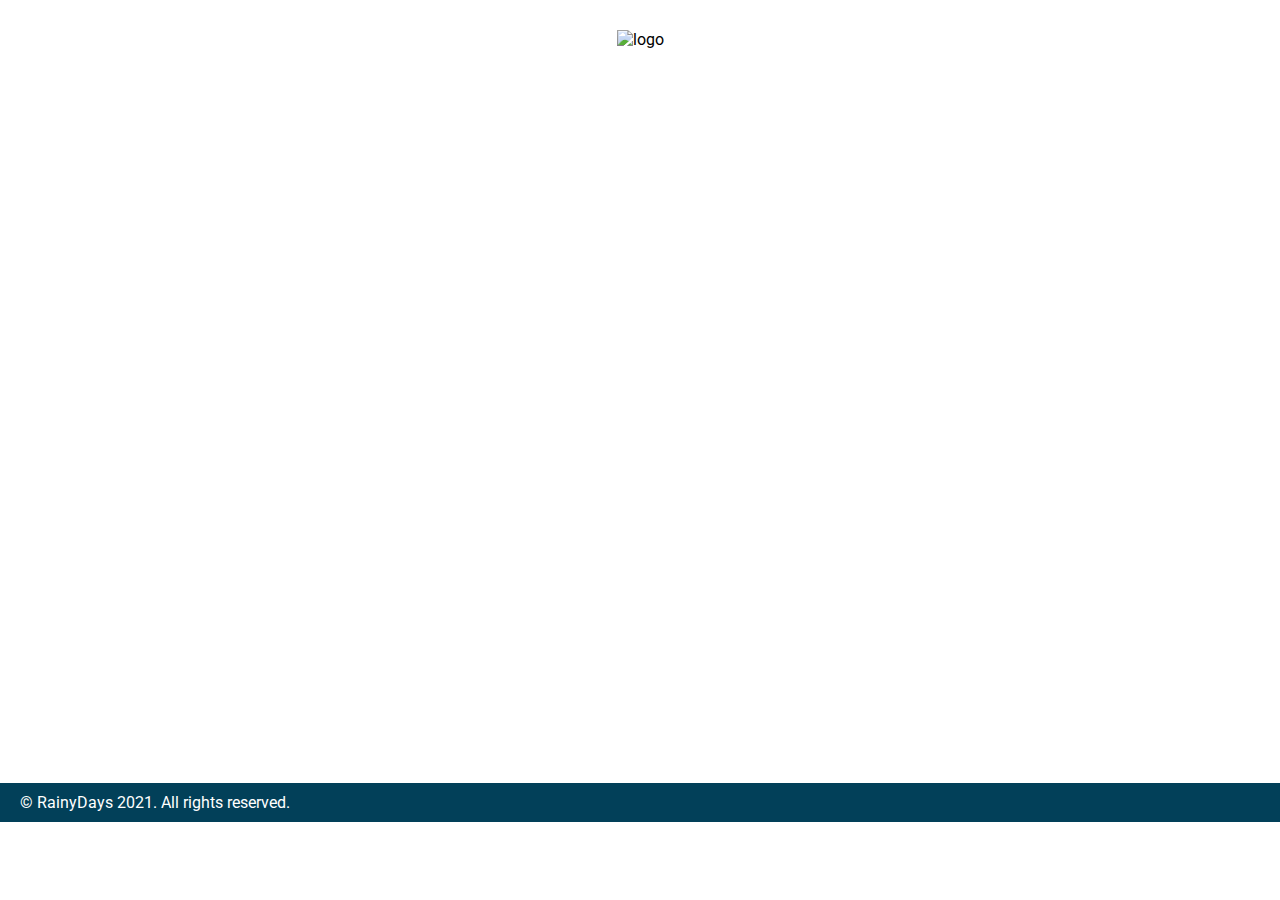
==== about.html @ 9b1ec785 "added lang attribute to all pages, created about.html and added common elements" ====
<!DOCTYPE html>
<html lang="en">
  <head>
    <meta charset="UTF-8">
    <meta name="description" content="Info about the company">
    <meta name="keywords" content="about, company, details">
    <meta name="author" content="Roxanne Franco">
    <meta name="viewport" content="width=device-width, initial-scale=1.0">
    <link rel="preconnect" href="https://fonts.googleapis.com">
    <link rel="preconnect" href="https://fonts.gstatic.com" crossorigin>
    <link href="https://fonts.googleapis.com/css2?family=Roboto+Slab:wght@400;700&family=Roboto:wght@400;700&display=swap" rel="stylesheet"> 
    <link rel="stylesheet" href="css/styles.css">
    <link rel="stylesheet" href="css/all.css">
    <title>About us</title>
  </head>
  <body class="page-shop">
    <!--HEADER-->
    <header>
        <div class="center-content">
            <div class="top-header">
            <nav class="menu">
                <ul>
                <li>
                    <a href="index.html">HOME</a>
                </li>
                <li>
                    <a class="active" href="about.html">ABOUT</a>
                </li>
                <li>
                    <a href="shop.html">SHOP</a>
                </li>
                <li>
                    <a href="#">CONTACTS</a>
                </li>
                </ul>
            </nav>
            <!--LOGO-->
            <div class="logo">
                <img src="images/logo.png" alt="logo">
            </div>
            <!--SEARCH AND CART-->
            <div class="search-cart">
                <ul>
                <li>
                    <a href="#"><i class="fas fa-search"></i></a>
                </li>
                <li>
                    <a href="cart.html"><i class="fas fa-shopping-cart"></i></a>
                </li>
                </ul>
                </div>
            </div>
        </div>
    </header>
    <main class="container-margin">
        <div class="center-content">
            <!--CONTENT HERE-->
        </div>
    </main>
    <!--FOOTER-->
    <footer>
        <div class="copyrights">
          <p>&copy; RainyDays 2021. All rights reserved.</p>
        </div>
        <div class="socials">
          <ul>
            <li>
              <a href="#"><i class="fab fa-facebook-f"></i></a>
            </li>
            <li>
              <a href="#"><i class="fab fa-instagram"></i></a>
            </li>
            <li>
              <a href="#"><i class="fab fa-twitter"></i></a>
            </li>
          </ul>
        </div>
      </footer>
    </body>
  </html>
---- css/styles.css ----
:root {
  --main-blue: #024059;
  --main-font: "Roboto", sans-serif;
  --second-font: "Roboto Slab", serif;
  --grey: #f1f1f1;
  --dark-grey: #d9d9d9;
}

header {
  background-image: url(../images/pattern.jpg);
}

.home-header {
  min-height: 100vh;
}
body {
  font-family: var(--main-font);
  margin: 0;
}
footer {
  background-color: var(--main-blue);
  padding: 15px;
  display: flex;
  align-items: center;
  padding: 10px 20px;
}
.copyrights {
  color: white;
}
footer p {
  margin: 0;
}
.socials li {
  list-style-type: none;
  display: inline-block;
  font-size: 20px;
  padding: 0 5px;
}
.socials ul {
  margin: 0;
  padding-left: 0;
}
.socials li a {
  text-decoration: none;
  color: white;
}
.socials {
  margin-left: auto;
}
.menu {
  flex: 1;
}
.menu a {
  text-decoration: none;
  color: white;
  font-size: 16px;
}
.menu li {
  display: inline-block;
  padding: 0 10px;
}
.menu ul {
  margin: 0;
  padding: 0;
}

.logo {
  padding-bottom: 10px;
}
.search-cart ul {
  margin: 0;
  padding-left: 0;
  list-style-type: none;
  display: inline-block;
}
.search-cart li a {
  color: white;
  text-decoration: none;
  list-style-type: none;
  font-size: 20px;
  padding: 0 5px;
}
.search-cart li {
  display: inline-block;
}
.search-cart {
  flex: 1;
  text-align: right;
}
.top-header {
  display: flex;
  align-items: center;
  padding-top: 30px;
}
.active {
  font-weight: bold;
}

.center-content {
  max-width: 1110px;
  margin-left: auto;
  margin-right: auto;
}
.container-gallery {
  margin-top: 120px;
  margin-bottom: 30px;
  margin-top: 0px;
}
.row {
  display: flex;
  gap: 10px;
}
.vertical-image {
  flex: 1;
  height: 460px;
  padding: 10px;
  position: relative;
}
.horizontal-image {
  flex: 2;
  height: 460px;
  padding: 10px;
  position: relative;
}
.row img {
  width: 100%;
  height: 100%;
  object-fit: cover;
}
.page-title {
  font-family: var(--second-font);
  color: var(--main-blue);
  font-size: 32px;
  margin: 0;
}
.page-shop .page-title,
.page-home .page-title {
  margin-bottom: 30px;
}

.container-margin {
  margin: 50px 0;
  min-height: calc(100vh - 141px - 35px - 100px);
}
.vertical-image a,
.horizontal-image a {
  position: absolute;
  top: 0;
  left: 0;
  right: 0;
  bottom: 0;
  justify-content: center;
  align-items: center;
  display: flex;
  font-family: var(--second-font);
  font-size: 32px;
  font-weight: bold;
  color: white;
  text-decoration: none;
}

.welcome-container {
  display: flex;
  align-items: center;
  padding-bottom: 40px;
  min-height: calc(100vh - 141px);
}
.welcome-image {
  flex: 2;
}

.welcome-image img {
  width: 100%;
}
.welcome-right {
  flex: 1;
  display: flex;
  flex-direction: column;
  align-items: center;
}
.welcome-text {
  color: white;
  font-family: var(--second-font);
  font-size: 32px;
  font-weight: bold;
  text-align: center;
}

.welcome-text span {
  display: block;
}

.welcome-button {
  background-color: transparent;
  font-family: var(--main-font);
  font-weight: bold;
  border: 3px solid white;
  text-transform: uppercase;
  color: white;
  font-size: 22px;
  padding: 10px 55px;
  border-radius: 10px;
  text-decoration: none;
}

.welcome-button:hover {
  background-color: white;
  color: var(--main-blue);
}

.shop-items {
  display: flex;
  flex-wrap: wrap;
  gap: 10px;
}

.shop-item {
  background-color: var(--grey);
  text-align: center;
  padding: 40px;
  box-sizing: border-box;
  flex-grow: 1;
  width: calc(33.3333% - 10px);
  text-decoration: none;
  transition: background-color 200ms ease;
}

.shop-item:hover {
  background-color: #d5d5d5;
}
.image-size {
  width: 100%;
  max-width: 175px;
}

.item-title,
.item-price {
  font-family: var(--main-font);
  margin: 0%;
  padding-top: 5px;
}
.item-title {
  font-size: 20px;
  color: #6e6e6e;
  margin-top: 50px;
}
.item-price {
  font-size: 16px;
  color: black;
}

.box-product {
  display: flex;
  align-items: center;
  justify-content: center;
}

.bg-grey {
  background-color: var(--grey);
}

.size-options {
  text-align: center;
  font-size: 20px;
  text-decoration: none;
  list-style-type: none;
  display: flex;
  padding: 0;
}

.size-options li {
  transition: border 200ms ease;
}

.size-options li:hover {
  border-color: var(--main-blue);
}

.size-options li:first-child {
  margin-left: 0;
}

.unique-size {
  margin: 0 10px;
  width: 53px;
  height: 53px;
  display: flex;
  border: 1px solid #c4c4c4;
  justify-content: center;
  align-items: center;
}
.second-title {
  color: black;
  font-size: 26px;
}

.product-title {
  font-size: 30px;
  color: #6e6e6e;
  margin: 0;
}

.product-boxes {
  display: flex;
  gap: 30px;
}

.product-boxes > div {
  flex: 1;
}

.price-tag {
  color: black;
  font-family: var(--main-font);
  font-size: 30px;
  font-weight: bold;
}

.title-price {
  text-align: center;
  margin-bottom: 30px;
}

.color-balls {
  padding-left: 0;
}
.color-balls li {
  opacity: 1;
  transition: opacity 200ms ease;
}

.color-balls li:hover {
  opacity: 0.5;
}

.color-balls li:first-child {
  margin-left: 0;
}

.unique-color {
  display: inline-block;
  border-radius: 50%;
  width: 42px;
  height: 42px;
  margin: 5px;
}

.product-details {
  font-family: var(--main-font);
  font-size: 16px;
  color: black;
  margin-top: 20px;
  margin-bottom: 0;
}

.cart-button {
  background-color: var(--main-blue);
  font-family: var(--main-font);
  font-weight: bold;
  text-transform: uppercase;
  color: white;
  font-size: 22px;
  padding: 10px;
  border-radius: 10px;
  border: 3px solid transparent;
  text-decoration: none;
  display: block;
  margin-top: 20px;
  text-align: center;
}

.cart-button:hover {
  background-color: white;
  color: var(--main-blue);
  border-color: var(--main-blue);
}

.delivery-note {
  color: var(--main-blue);
  font-family: var(--main-font);
  font-size: 16px;
}

.item-details {
  padding: 30px;
}

.active span {
  font-family: var(--second-font);
}

.breadcrumbs-box {
  padding-bottom: 20px;
}
.breadcrumbs {
  font-family: var(--main-font);
  color: #024059;
  font-size: 16px;
}

.product-row {
  display: flex;
  align-items: center;
  padding: 30px;
  border-bottom: 2px solid var(--dark-grey);
}

.image-box {
  position: relative;
  background-color: var(--dark-grey);
  padding: 10px;
  border-radius: 10px;
}

.image-box img {
  max-height: 90px;
}

.image-box span {
  background-color: white;
  color: var(--main-blue);
  font-size: 14px;
  font-weight: bold;
  border-radius: 5px;
  height: 24px;
  width: 24px;
  display: flex;
  align-items: center;
  justify-content: center;
  position: absolute;
  top: -8px;
  right: -8px;
}
.product-row .title {
  font-weight: normal;
  font-family: var(--main-font);
  font-size: 20px;
  color: black;
  margin: 0;
  flex: 1;
  margin: 0 20px;
}
.cart-title {
  padding-top: 30px;
}
.product-row .price {
  font-family: var(--main-font);
  font-size: 20px;
  color: black;
  font-weight: bold;
  margin: 0 20px;
}
.product-row .unique-color,
.product-row .unique-size {
  margin: 0 20px;
}
.trash-icon {
  text-decoration: none;
  color: black;
  font-size: 25px;
}

.container-size-color-price {
  display: flex;
  align-items: center;
}

.preview-box {
  display: flex;
}
.preview-details {
  flex: 1;
  padding: 30px;
}
.subtotal-detail,
.shipping-detail,
.total-detail {
  display: flex;
  padding: 10px 30px;
  font-family: var(--main-font);
  font-size: 14px;
  color: #6e6e6e;
}

.unique-total {
  font-size: 20px;
  color: black;
  font-weight: bold;
  text-transform: uppercase;
}
.discount-code {
  display: flex;
  flex: 1;
  align-items: center;
  justify-content: center;
}

.first-column {
  flex: 1;
}

.discount-input {
  text-align: center;
  padding: 0 50px;
  line-height: 50px;
  border-radius: 5px;
  border: 1px solid var(--dark-grey);
}

.apply-button {
  font-family: var(--main-font);
  font-size: 14px;
  color: white;
  background-color: var(--main-blue);
  padding: 17px 40px;
  border: 0;
  border-radius: 5px;
  text-decoration: none;
}

.checkout-button,
.keep-shopping-button {
  font-family: var(--main-font);
  font-weight: bold;
  text-transform: uppercase;
  color: white;
  font-size: 14px;
  padding: 10px;
  border-radius: 5px;
  text-decoration: none;
  display: block;
  margin-top: 10px;
  text-align: center;
}
.checkout-button {
  background-color: #075725;
}
.keep-shopping-button {
  background-color: white;
  color: var(--main-blue);
  border: 1px solid #c4c4c4;
}

form {
  max-width: 750px;
  margin-left: auto;
  margin-right: auto;
  padding: 20px 0 30px 0;
}
.checkout-title {
  font-family: var(--second-font);
  color: var(--main-blue);
  font-size: 20px;
  margin: 10px;
}
.radio-data {
  display: flex;
  background-color: white;
  border: 1px solid var(--dark-grey);
  border-radius: 5px;
  padding: 10px;
  align-items: center;
}
.radio-data input {
  margin-right: 10px;
}
.billing-label,
.radio-label {
  display: flex;
  font-family: var(--main-font);
  font-size: 14px;
  color: black;
  align-items: center;
}
.radio-label {
  color: #6e6e6e;
}

.radio-box {
  margin: 0;
  align-items: center;
}
.input-data {
  flex: 1;
  font-family: var(--main-font);
  font-size: 14px;
  color: #6e6e6e;
  display: inline-block;
  background-color: white;
  border: 1px solid var(--dark-grey);
  border-radius: 5px;
  padding: 10px;
}

.input-row {
  display: flex;
  margin: 10px 0;
  gap: 10px;
}
.input-flex-1 {
  flex: 1;
}
.input-flex-2 {
  flex: 2;
}

.check-container {
  display: flex;
}

.check-container input {
  margin: 0;
  margin-right: 10px;
}

.content-success {
  text-align: center;
  padding: 50px 20px;
}

.success-order {
  font-family: var(--second-font);
  font-size: 22px;
  color: #2c7e4b;
}

.success-text,
.tracking-text {
  margin: 0;
  font-family: var(--main-font);
  font-size: 20px;
  color: black;
  font-weight: normal;
}

.tracking-text {
  margin-bottom: 30px;
}
.newsletter-note {
  font-family: var(--main-font);
  font-size: 14px;
  color: #6e6e6e;
  font-weight: normal;
  margin-top: 30px;
}
.subscribe-box {
  text-align: center;
}
/* RESPONSIVE RULES */
@media only screen and (max-width: 1200px) {
  .welcome-container {
    flex-direction: column;
    min-height: calc(100vh - 204px);
    padding-top: 40px;
  }
  .welcome-image {
    flex: none;
    padding: 0 20px;
  }
  .welcome-right {
    flex: none;
  }
  .categories-home h2 {
    text-align: center;
  }
  .row {
    display: block;
  }
  .vertical-image,
  .horizontal-image {
    height: 450px;
    margin: 0 20px;
  }
  .page-title {
    text-align: center;
  }
  .shop-item {
    width: calc(50% - 10px);
  }
}
@media only screen and (max-width: 1210px) {
  .page-title {
    text-align: center;
  }
  .shop-items {
    padding: 0 30px;
  }
  .product-boxes {
    margin: 0 30px;
  }
}
@media only screen and (max-width: 1120px) {
  .center-content {
    margin: 0 30px;
  }
}
@media only screen and (max-width: 1030px) {
  .welcome-image {
    padding: 10px;
  }
  .top-header {
    flex-direction: column;
  }
  .menu {
    order: 2;
    margin-top: 20px;
    margin-bottom: 20px;
  }
  .logo {
    order: 1;
  }
  .search-cart {
    order: 3;
    padding-bottom: 10px;
  }
  .preview-box {
    display: block;
    padding-bottom: 10px;
  }
}
@media only screen and (max-width: 895px) {
  .product-row {
    display: block;
    text-align: center;
  }
  .image-box img {
    max-height: initial;
  }
  .image-box {
    display: inline-block;
  }
  .container-size-color-price {
    justify-content: center;
  }
  .title {
    padding: 20px;
  }
}
@media only screen and (max-width: 815px) {
  form {
    padding: 20px;
  }
  .input-row {
    display: block;
    margin: 0;
  }
  .input-data {
    width: 100%;
    box-sizing: border-box;
    margin-bottom: 5px;
  }
  .check-container {
    margin: 10px 0 15px 0;
  }
}
@media only screen and (max-width: 960px) {
  .product-boxes {
    display: block;
  }
  .box-product {
    margin-left: auto;
    margin-right: auto;
    padding: 30px;
  }

  .title-price {
    margin-top: 30px;
  }
}
@media only screen and (max-width: 620px) {
  .shop-item {
    width: calc(100% - 10px);
  }
  .shop-items {
    padding: 0 30px;
  }
  .box-product {
    margin-left: auto;
    margin-right: auto;
  }

  .box-product img {
    width: 100%;
    display: inline-block;
    height: auto;
  }
}
@media only screen and (max-width: 445px) {
  .discount-code {
    text-align: center;
  }
  .apply-button {
    margin-top: 10px;
  }
}
@media only screen and (max-width: 400px) {
  .menu li {
    padding: 0 6px;
  }
  .welcome-text {
    font-size: 24px;
  }
  .vertical-image,
  .horizontal-image {
    height: 300px;
    margin: 0 20px;
  }
  .socials {
    text-align: center;
  }

  .copyrights {
    text-align: center;
    margin-bottom: 10px;
  }
  footer {
    display: block;
  }
}
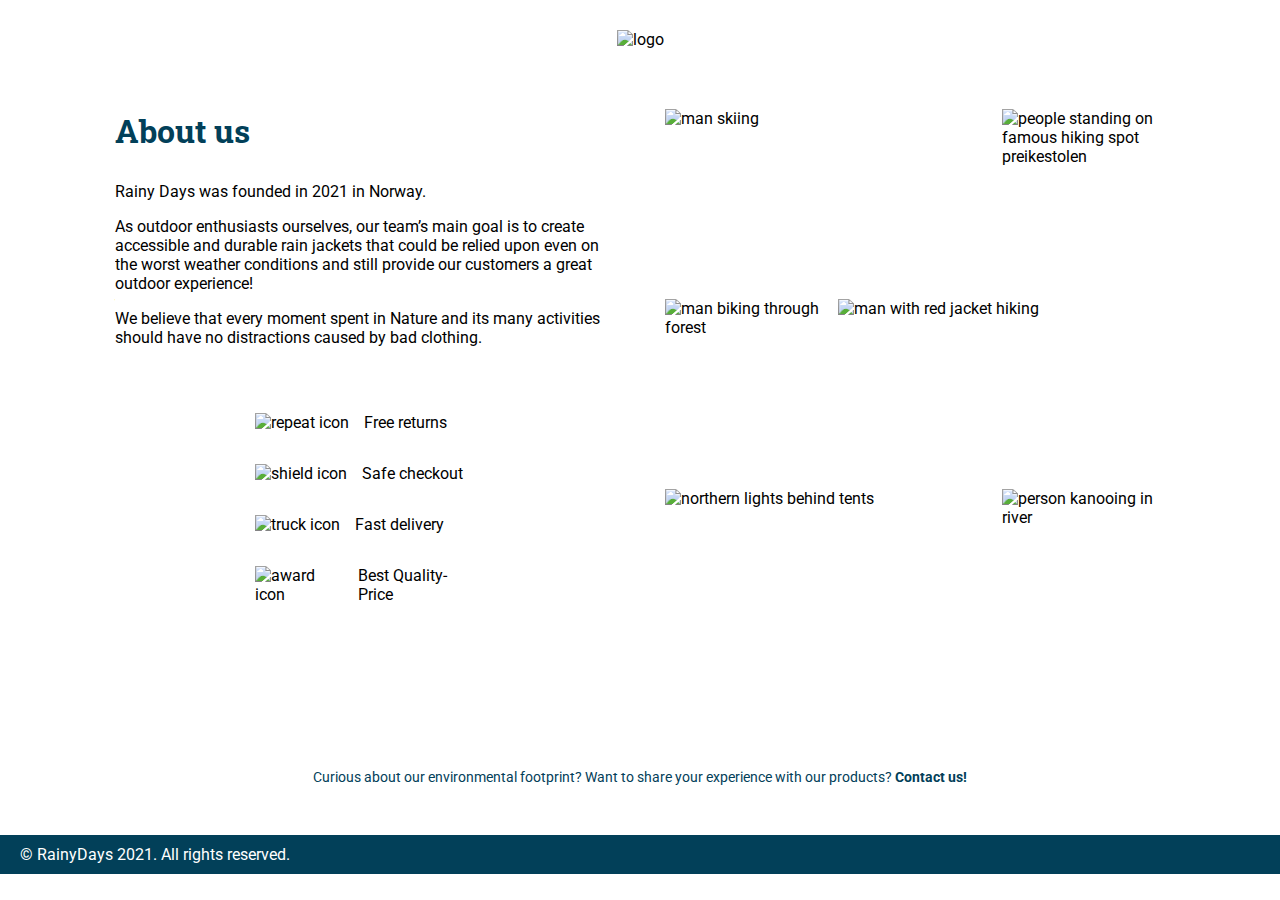
==== commit fc38770d: "small adjustment" ====
--- a/about.html
+++ b/about.html
@@ -30,7 +30,7 @@
                     <a href="shop.html">SHOP</a>
                 </li>
                 <li>
-                    <a href="#">CONTACTS</a>
+                    <a href="contact.html">CONTACTS</a>
                 </li>
                 </ul>
             </nav>
@@ -54,7 +54,47 @@
     </header>
     <main class="container-margin">
         <div class="center-content">
-            <!--CONTENT HERE-->
+            <div class="about-content">
+              <div class="about-text">
+                  <h1 class="page-title">About us</h1>
+                  <p>Rainy Days was founded in 2021 in Norway.</p>
+                  <p>As outdoor enthusiasts ourselves, our team’s main goal is to create accessible and durable rain jackets that could be relied upon even on the worst weather conditions and still provide our customers a great outdoor experience!</p>
+                  <p>We believe that every moment spent in Nature and its many activities should have no distractions caused by bad clothing.</p>
+                  <div class="about-icons">
+                    <div class="icon-plus">
+                        <img src="images/repeat.png" alt="repeat icon">
+                        <p class="icon-description">Free returns</p>
+                    </div>
+                    <div class="icon-plus">
+                        <img src="images/shield.png" alt="shield icon">
+                        <p class="icon-description">Safe checkout</p>
+                    </div>
+                      <div class="icon-plus">
+                        <img src="images/truck.png" alt="truck icon">
+                        <p class="icon-description">Fast delivery</p>
+                    </div>
+                      <div class="icon-plus">
+                        <img src="images/award.png" alt="award icon">
+                        <p class="icon-description">Best Quality-Price</p>
+                    </div>
+                  </div>
+                </div>
+              <div class="about-images">
+                <div class="pic-row">
+                  <img class="pic-horizontal" src="images/Rectangle47.jpg" alt="man skiing">
+                  <img class="pic-vertical" src="images/Rectangle49.jpg" alt="people standing on famous hiking spot preikestolen">
+                </div>
+                <div class="pic-row">
+                  <img class="pic-vertical" src="images/Rectangle52.jpg" alt="man biking through forest">
+                  <img class="pic-horizontal" src="images/Rectangle48.jpg" alt="man with red jacket hiking">
+                </div>
+                <div class="pic-row">
+                  <img class="pic-horizontal" src="images/Rectangle51.jpg" alt="northern lights behind tents">
+                  <img class="pic-vertical" src="images/Rectangle50.jpg" alt="person kanooing in river">
+                </div>
+              </div>
+            </div>
+            <p class="contact-note">Curious about our environmental footprint? Want to share your experience with our products? <a href="contact.html" class="contact-us-link">Contact us!</a></p>
         </div>
     </main>
     <!--FOOTER-->
--- a/css/styles.css
+++ b/css/styles.css
@@ -508,6 +508,7 @@
 }
 
 .apply-button {
+  display: inline-block;
   font-family: var(--main-font);
   font-size: 14px;
   color: white;
@@ -646,6 +647,121 @@
 .subscribe-box {
   text-align: center;
 }
+.about-content {
+  display: flex;
+  padding: 0 30px;
+}
+.about-text,
+.about-images {
+  flex: 1;
+}
+.about-text h1 {
+  margin-bottom: 10px;
+}
+.about-text,
+.about-icons {
+  margin-right: 50px;
+}
+.about-text p,
+.icon-description {
+  font-family: var(--main-font);
+  font-size: 16px;
+  color: black;
+}
+.about-icons {
+  margin-top: 50px;
+  margin-left: auto;
+  margin-right: auto;
+  max-width: 220px;
+}
+.about-icons img {
+  padding-right: 15px;
+}
+
+.contact-us-link {
+  text-decoration: none;
+  font-weight: bold;
+  color: var(--main-blue);
+}
+.icon-plus {
+  margin: 0;
+  align-items: center;
+  display: flex;
+}
+
+.contact-note {
+  font-family: var(--main-font);
+  font-size: 14px;
+  color: var(--main-blue);
+  text-align: center;
+  margin-top: 90px;
+  margin-bottom: 30px;
+}
+
+.pic-row {
+  display: flex;
+  gap: 10px;
+  margin-bottom: 10px;
+}
+
+.pic-horizontal {
+  flex: 2;
+}
+
+.pic-vertical {
+  flex: 1;
+}
+
+.pic-horizontal,
+.pic-vertical {
+  height: 180px;
+  width: 100%;
+  object-fit: cover;
+}
+.input-parent {
+  display: flex;
+}
+.input-parent input {
+  margin-right: 10px;
+}
+.h2-contact {
+  font-family: var(--second-font);
+  font-size: 20px;
+  color: var(--main-blue);
+}
+.h1-contact .h2-contact {
+  text-align: center;
+}
+.contact-text {
+  text-align: center;
+}
+
+.contact-text p {
+  margin: 0;
+  padding-top: 20px;
+  font-family: var(--main-font);
+  font-size: 14px;
+  color: black;
+}
+
+.contact-text p a {
+  text-decoration: none;
+  color: var(--main-blue);
+  font-weight: bold;
+}
+textarea {
+  height: 250px;
+  width: 730px;
+  padding-bottom: 10px;
+  margin-top: 10px;
+}
+
+.button-message {
+  margin-top: 25px;
+  margin-bottom: 20px;
+  text-align: right;
+}
+
 /* RESPONSIVE RULES */
 @media only screen and (max-width: 1200px) {
   .welcome-container {
@@ -679,7 +795,8 @@
   }
 }
 @media only screen and (max-width: 1210px) {
-  .page-title {
+  .page-title,
+  .h2-contact {
     text-align: center;
   }
   .shop-items {
@@ -752,6 +869,24 @@
   .check-container {
     margin: 10px 0 15px 0;
   }
+  .about-content {
+    display: block;
+  }
+  .pic-horizontal,
+  .pic-vertical {
+    height: 260px;
+  }
+  .about-images {
+    margin-top: 30px;
+  }
+
+  .about-text p {
+    padding-top: 10px;
+    text-align: center;
+  }
+  .input-parent {
+    display: block;
+  }
 }
 @media only screen and (max-width: 960px) {
   .product-boxes {
@@ -766,6 +901,9 @@
   .title-price {
     margin-top: 30px;
   }
+  .contact-text p {
+    margin: 20px 30px;
+  }
 }
 @media only screen and (max-width: 620px) {
   .shop-item {
@@ -784,6 +922,16 @@
     display: inline-block;
     height: auto;
   }
+  .pic-row {
+    display: block;
+    margin-bottom: 0;
+  }
+  .pic-row img {
+    margin-bottom: 10px;
+  }
+  .about-text {
+    margin-right: 0;
+  }
 }
 @media only screen and (max-width: 445px) {
   .discount-code {
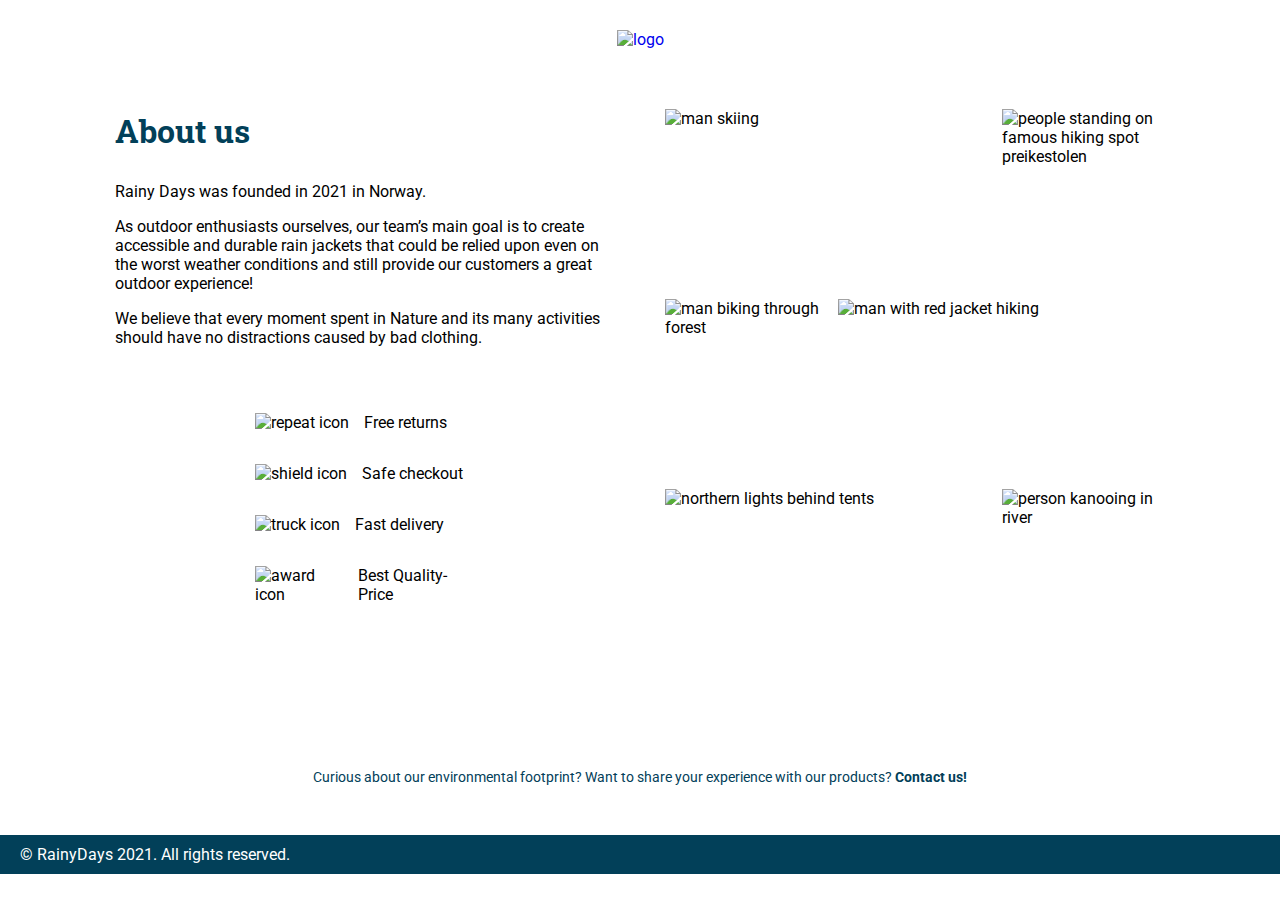
==== commit c96ef111: "stylling adjustments" ====
--- a/about.html
+++ b/about.html
@@ -1,120 +1,137 @@
 <!DOCTYPE html>
 <html lang="en">
   <head>
-    <meta charset="UTF-8">
-    <meta name="description" content="Info about the company">
-    <meta name="keywords" content="about, company, details">
-    <meta name="author" content="Roxanne Franco">
-    <meta name="viewport" content="width=device-width, initial-scale=1.0">
-    <link rel="preconnect" href="https://fonts.googleapis.com">
-    <link rel="preconnect" href="https://fonts.gstatic.com" crossorigin>
-    <link href="https://fonts.googleapis.com/css2?family=Roboto+Slab:wght@400;700&family=Roboto:wght@400;700&display=swap" rel="stylesheet"> 
-    <link rel="stylesheet" href="css/styles.css">
-    <link rel="stylesheet" href="css/all.css">
+    <meta charset="UTF-8" />
+    <meta name="description" content="Info about the company" />
+    <meta name="keywords" content="about, company, details" />
+    <meta name="author" content="Roxanne Franco" />
+    <meta name="viewport" content="width=device-width, initial-scale=1.0" />
+    <link rel="preconnect" href="https://fonts.googleapis.com" />
+    <link rel="preconnect" href="https://fonts.gstatic.com" crossorigin />
+    <link
+      href="https://fonts.googleapis.com/css2?family=Roboto+Slab:wght@400;700&family=Roboto:wght@400;700&display=swap"
+      rel="stylesheet"
+    />
+    <link rel="stylesheet" href="css/styles.css" />
+    <link rel="stylesheet" href="css/all.css" />
     <title>About us</title>
   </head>
   <body class="page-shop">
     <!--HEADER-->
     <header>
-        <div class="center-content">
-            <div class="top-header">
-            <nav class="menu">
-                <ul>
-                <li>
-                    <a href="index.html">HOME</a>
-                </li>
-                <li>
-                    <a class="active" href="about.html">ABOUT</a>
-                </li>
-                <li>
-                    <a href="shop.html">SHOP</a>
-                </li>
-                <li>
-                    <a href="contact.html">CONTACTS</a>
-                </li>
-                </ul>
-            </nav>
-            <!--LOGO-->
-            <div class="logo">
-                <img src="images/logo.png" alt="logo">
-            </div>
-            <!--SEARCH AND CART-->
-            <div class="search-cart">
-                <ul>
-                <li>
-                    <a href="#"><i class="fas fa-search"></i></a>
-                </li>
-                <li>
-                    <a href="cart.html"><i class="fas fa-shopping-cart"></i></a>
-                </li>
-                </ul>
-                </div>
-            </div>
+      <div class="center-content">
+        <div class="top-header">
+          <nav class="menu">
+            <ul>
+              <li>
+                <a href="index.html">HOME</a>
+              </li>
+              <li>
+                <a class="active" href="about.html">ABOUT</a>
+              </li>
+              <li>
+                <a href="shop.html">SHOP</a>
+              </li>
+              <li>
+                <a href="contact.html">CONTACTS</a>
+              </li>
+            </ul>
+          </nav>
+          <!--LOGO-->
+          <div class="logo">
+            <a href="index.html"><img src="images/logo.png" alt="logo" /></a>
+          </div>
+          <!--SEARCH AND CART-->
+          <div class="search-cart">
+            <ul>
+              <li>
+                <a href="#"><i class="fas fa-search"></i></a>
+              </li>
+              <li>
+                <a href="cart.html"><i class="fas fa-shopping-cart"></i></a>
+              </li>
+            </ul>
+          </div>
         </div>
+      </div>
     </header>
     <main class="container-margin">
-        <div class="center-content">
-            <div class="about-content">
-              <div class="about-text">
-                  <h1 class="page-title">About us</h1>
-                  <p>Rainy Days was founded in 2021 in Norway.</p>
-                  <p>As outdoor enthusiasts ourselves, our team’s main goal is to create accessible and durable rain jackets that could be relied upon even on the worst weather conditions and still provide our customers a great outdoor experience!</p>
-                  <p>We believe that every moment spent in Nature and its many activities should have no distractions caused by bad clothing.</p>
-                  <div class="about-icons">
-                    <div class="icon-plus">
-                        <img src="images/repeat.png" alt="repeat icon">
-                        <p class="icon-description">Free returns</p>
-                    </div>
-                    <div class="icon-plus">
-                        <img src="images/shield.png" alt="shield icon">
-                        <p class="icon-description">Safe checkout</p>
-                    </div>
-                      <div class="icon-plus">
-                        <img src="images/truck.png" alt="truck icon">
-                        <p class="icon-description">Fast delivery</p>
-                    </div>
-                      <div class="icon-plus">
-                        <img src="images/award.png" alt="award icon">
-                        <p class="icon-description">Best Quality-Price</p>
-                    </div>
-                  </div>
-                </div>
-              <div class="about-images">
-                <div class="pic-row">
-                  <img class="pic-horizontal" src="images/Rectangle47.jpg" alt="man skiing">
-                  <img class="pic-vertical" src="images/Rectangle49.jpg" alt="people standing on famous hiking spot preikestolen">
-                </div>
-                <div class="pic-row">
-                  <img class="pic-vertical" src="images/Rectangle52.jpg" alt="man biking through forest">
-                  <img class="pic-horizontal" src="images/Rectangle48.jpg" alt="man with red jacket hiking">
-                </div>
-                <div class="pic-row">
-                  <img class="pic-horizontal" src="images/Rectangle51.jpg" alt="northern lights behind tents">
-                  <img class="pic-vertical" src="images/Rectangle50.jpg" alt="person kanooing in river">
-                </div>
+      <div class="center-content">
+        <div class="about-content">
+          <div class="about-text">
+            <h1 class="page-title">About us</h1>
+            <p>Rainy Days was founded in 2021 in Norway.</p>
+            <p>
+              As outdoor enthusiasts ourselves, our team’s main goal is to create accessible and durable rain jackets
+              that could be relied upon even on the worst weather conditions and still provide our customers a great
+              outdoor experience!
+            </p>
+            <p>
+              We believe that every moment spent in Nature and its many activities should have no distractions caused by
+              bad clothing.
+            </p>
+            <div class="about-icons">
+              <div class="icon-plus">
+                <img src="images/repeat.png" alt="repeat icon" />
+                <p class="icon-description">Free returns</p>
+              </div>
+              <div class="icon-plus">
+                <img src="images/shield.png" alt="shield icon" />
+                <p class="icon-description">Safe checkout</p>
+              </div>
+              <div class="icon-plus">
+                <img src="images/truck.png" alt="truck icon" />
+                <p class="icon-description">Fast delivery</p>
+              </div>
+              <div class="icon-plus">
+                <img src="images/award.png" alt="award icon" />
+                <p class="icon-description">Best Quality-Price</p>
               </div>
             </div>
-            <p class="contact-note">Curious about our environmental footprint? Want to share your experience with our products? <a href="contact.html" class="contact-us-link">Contact us!</a></p>
+          </div>
+          <div class="about-images">
+            <div class="pic-row">
+              <img class="pic-horizontal" src="images/Rectangle47.jpg" alt="man skiing" />
+              <img
+                class="pic-vertical"
+                src="images/Rectangle49.jpg"
+                alt="people standing on famous hiking spot preikestolen"
+              />
+            </div>
+            <div class="pic-row">
+              <img class="pic-vertical" src="images/Rectangle52.jpg" alt="man biking through forest" />
+              <img class="pic-horizontal" src="images/Rectangle48.jpg" alt="man with red jacket hiking" />
+            </div>
+            <div class="pic-row">
+              <img class="pic-horizontal" src="images/Rectangle51.jpg" alt="northern lights behind tents" />
+              <img class="pic-vertical" src="images/Rectangle50.jpg" alt="person kanooing in river" />
+            </div>
+          </div>
         </div>
+        <p class="contact-note">
+          Curious about our environmental footprint? Want to share your experience with our products?
+          <a href="contact.html" class="contact-us-link">Contact us!</a>
+        </p>
+      </div>
     </main>
     <!--FOOTER-->
     <footer>
-        <div class="copyrights">
-          <p>&copy; RainyDays 2021. All rights reserved.</p>
-        </div>
-        <div class="socials">
-          <ul>
-            <li>
-              <a href="#"><i class="fab fa-facebook-f"></i></a>
-            </li>
-            <li>
-              <a href="#"><i class="fab fa-instagram"></i></a>
-            </li>
-            <li>
-              <a href="#"><i class="fab fa-twitter"></i></a>
-            </li>
-          </ul>
-        </div>
-      </footer>
-    </body>
-  </html>+      <div class="copyrights">
+        <p>&copy; RainyDays 2021. All rights reserved.</p>
+      </div>
+      <div class="socials">
+        <ul>
+          <li>
+            <a href="#"><i class="fab fa-facebook-f"></i></a>
+          </li>
+          <li>
+            <a href="#"><i class="fab fa-instagram"></i></a>
+          </li>
+          <li>
+            <a href="#"><i class="fab fa-twitter"></i></a>
+          </li>
+        </ul>
+      </div>
+    </footer>
+  </body>
+</html>
--- a/css/styles.css
+++ b/css/styles.css
@@ -87,6 +87,57 @@
   flex: 1;
   text-align: right;
 }
+
+#cart-lateral {
+  position: fixed;
+  top: 0;
+  right: 0;
+  bottom: 0;
+  width: 400px;
+  display: none;
+  flex-direction: column;
+}
+
+.cart-list {
+  flex: 1;
+  padding: 40px;
+}
+
+a.checkout-button.cart-checkout {
+  margin-bottom: 50px;
+}
+
+.cart-item span {
+  font-family: var(--second-font);
+  font-size: 20px;
+}
+
+.cart-item img {
+  width: 80px;
+  height: 80px;
+  object-fit: contain;
+}
+
+i {
+  pointer-events: none;
+}
+
+#cart-lateral h2 {
+  position: fixed;
+  bottom: 200px;
+  margin-left: 50px;
+}
+
+.cart-image {
+  width: 100px;
+  height: 100px;
+  background-size: cover;
+}
+
+.cart-checkout {
+  margin-bottom: 5px;
+}
+
 .top-header {
   display: flex;
   align-items: center;
@@ -214,13 +265,17 @@
   gap: 10px;
 }
 
+.shop-item-container {
+  flex-grow: 1;
+  width: calc(33.3333% - 10px);
+}
+
 .shop-item {
   background-color: var(--grey);
   text-align: center;
   padding: 40px;
   box-sizing: border-box;
-  flex-grow: 1;
-  width: calc(33.3333% - 10px);
+  display: block;
   text-decoration: none;
   transition: background-color 200ms ease;
 }
@@ -369,6 +424,12 @@
   text-align: center;
 }
 
+.cart-all {
+  display: block;
+  width: 100%;
+  margin-bottom: 20px;
+}
+
 .cart-button:hover {
   background-color: white;
   color: var(--main-blue);
@@ -396,6 +457,10 @@
   font-family: var(--main-font);
   color: #024059;
   font-size: 16px;
+}
+
+a {
+  text-decoration: none;
 }
 
 .product-row {
@@ -487,6 +552,10 @@
   color: black;
   font-weight: bold;
   text-transform: uppercase;
+}
+
+#total-items {
+  color: white;
 }
 .discount-code {
   display: flex;
@@ -517,6 +586,7 @@
   border: 0;
   border-radius: 5px;
   text-decoration: none;
+  cursor: pointer;
 }
 
 .checkout-button,
@@ -540,6 +610,12 @@
   background-color: white;
   color: var(--main-blue);
   border: 1px solid #c4c4c4;
+}
+
+#errors li {
+  font-family: var(--second-font);
+  font-size: 20px;
+  color: red;
 }
 
 form {
@@ -605,6 +681,14 @@
   flex: 2;
 }
 
+#success {
+  font-family: var(--second-font);
+  font-size: 30px;
+  color: green;
+  text-align: center;
+  margin: 30px;
+}
+
 .check-container {
   display: flex;
 }
@@ -898,6 +982,9 @@
     padding: 30px;
   }
 
+  .box-product img {
+  }
+
   .title-price {
     margin-top: 30px;
   }
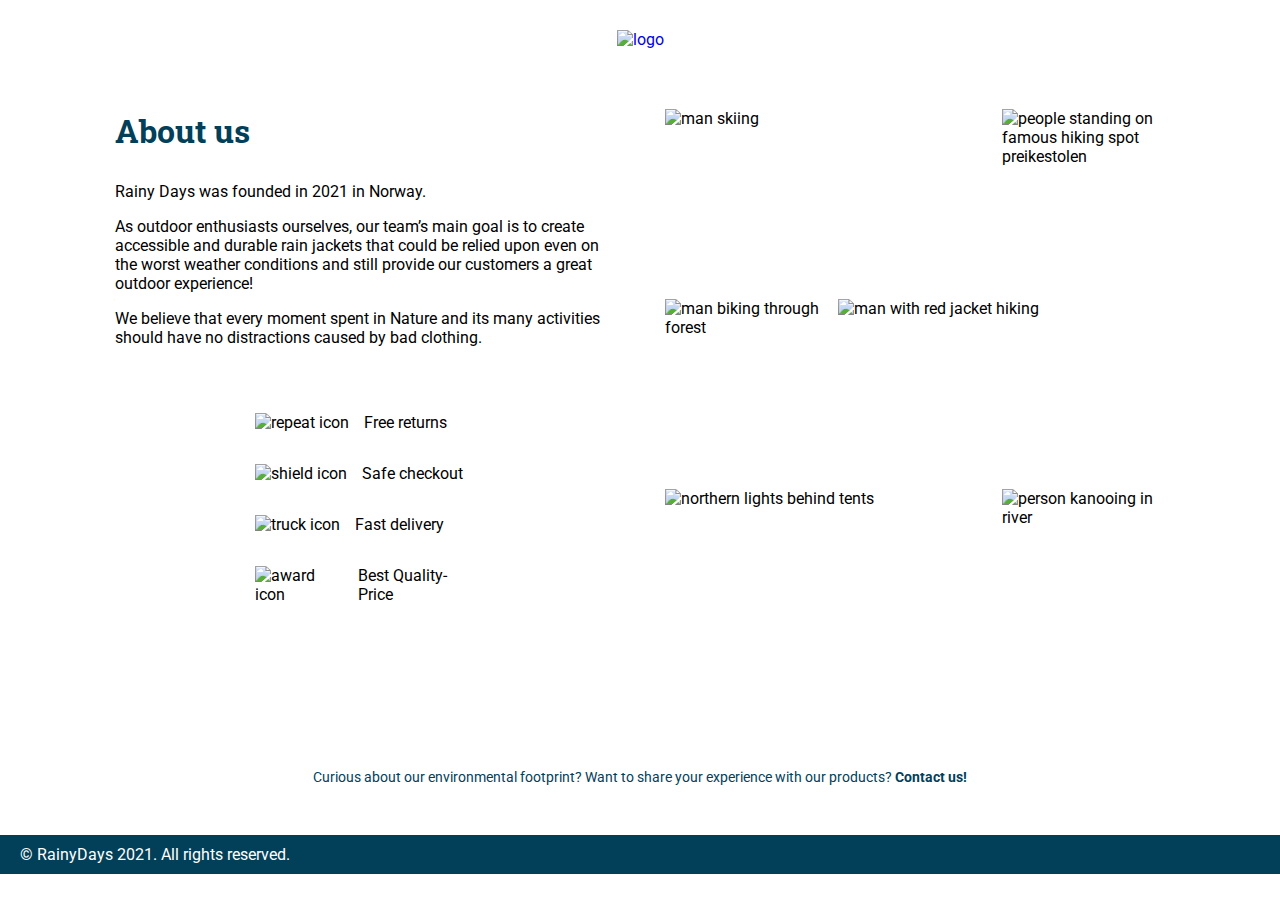
==== commit e535dc2c: "added closing button to lateral cart and small styling changes" ====
--- a/about.html
+++ b/about.html
@@ -122,13 +122,13 @@
       <div class="socials">
         <ul>
           <li>
-            <a href="#"><i class="fab fa-facebook-f"></i></a>
+            <a href="https://www.facebook.com/"><i class="fab fa-facebook-f"></i></a>
           </li>
           <li>
-            <a href="#"><i class="fab fa-instagram"></i></a>
+            <a href="https://www.instagram.com/"><i class="fab fa-instagram"></i></a>
           </li>
           <li>
-            <a href="#"><i class="fab fa-twitter"></i></a>
+            <a href="https://twitter.com/?lang=en"><i class="fab fa-twitter"></i></a>
           </li>
         </ul>
       </div>
--- a/css/styles.css
+++ b/css/styles.css
@@ -98,9 +98,20 @@
   flex-direction: column;
 }
 
+#close-button {
+  all: unset;
+  margin-right: 50px;
+  margin-top: 30px;
+  font-size: 30px;
+  text-align: right;
+  color: var(--main-blue);
+  cursor: pointer;
+}
+
 .cart-list {
   flex: 1;
-  padding: 40px;
+  padding: 10px;
+  margin-left: 50px;
 }
 
 a.checkout-button.cart-checkout {
@@ -110,6 +121,12 @@
 .cart-item span {
   font-family: var(--second-font);
   font-size: 20px;
+  color: var(--main-blue);
+  border: solid #024059 2px;
+  padding: 5px;
+  float: right;
+  margin-right: 80px;
+  margin-top: 55px;
 }
 
 .cart-item img {
@@ -310,6 +327,12 @@
   justify-content: center;
 }
 
+.box-product img {
+  width: 70%;
+  height: 70%;
+  object-fit: contain;
+}
+
 .bg-grey {
   background-color: var(--grey);
 }
@@ -602,6 +625,9 @@
   display: block;
   margin-top: 10px;
   text-align: center;
+  border: 0;
+  width: 100%;
+  box-sizing: border-box;
 }
 .checkout-button {
   background-color: #075725;
@@ -874,7 +900,7 @@
   .page-title {
     text-align: center;
   }
-  .shop-item {
+  .shop-item-container {
     width: calc(50% - 10px);
   }
 }
@@ -993,7 +1019,7 @@
   }
 }
 @media only screen and (max-width: 620px) {
-  .shop-item {
+  .shop-item-container {
     width: calc(100% - 10px);
   }
   .shop-items {
